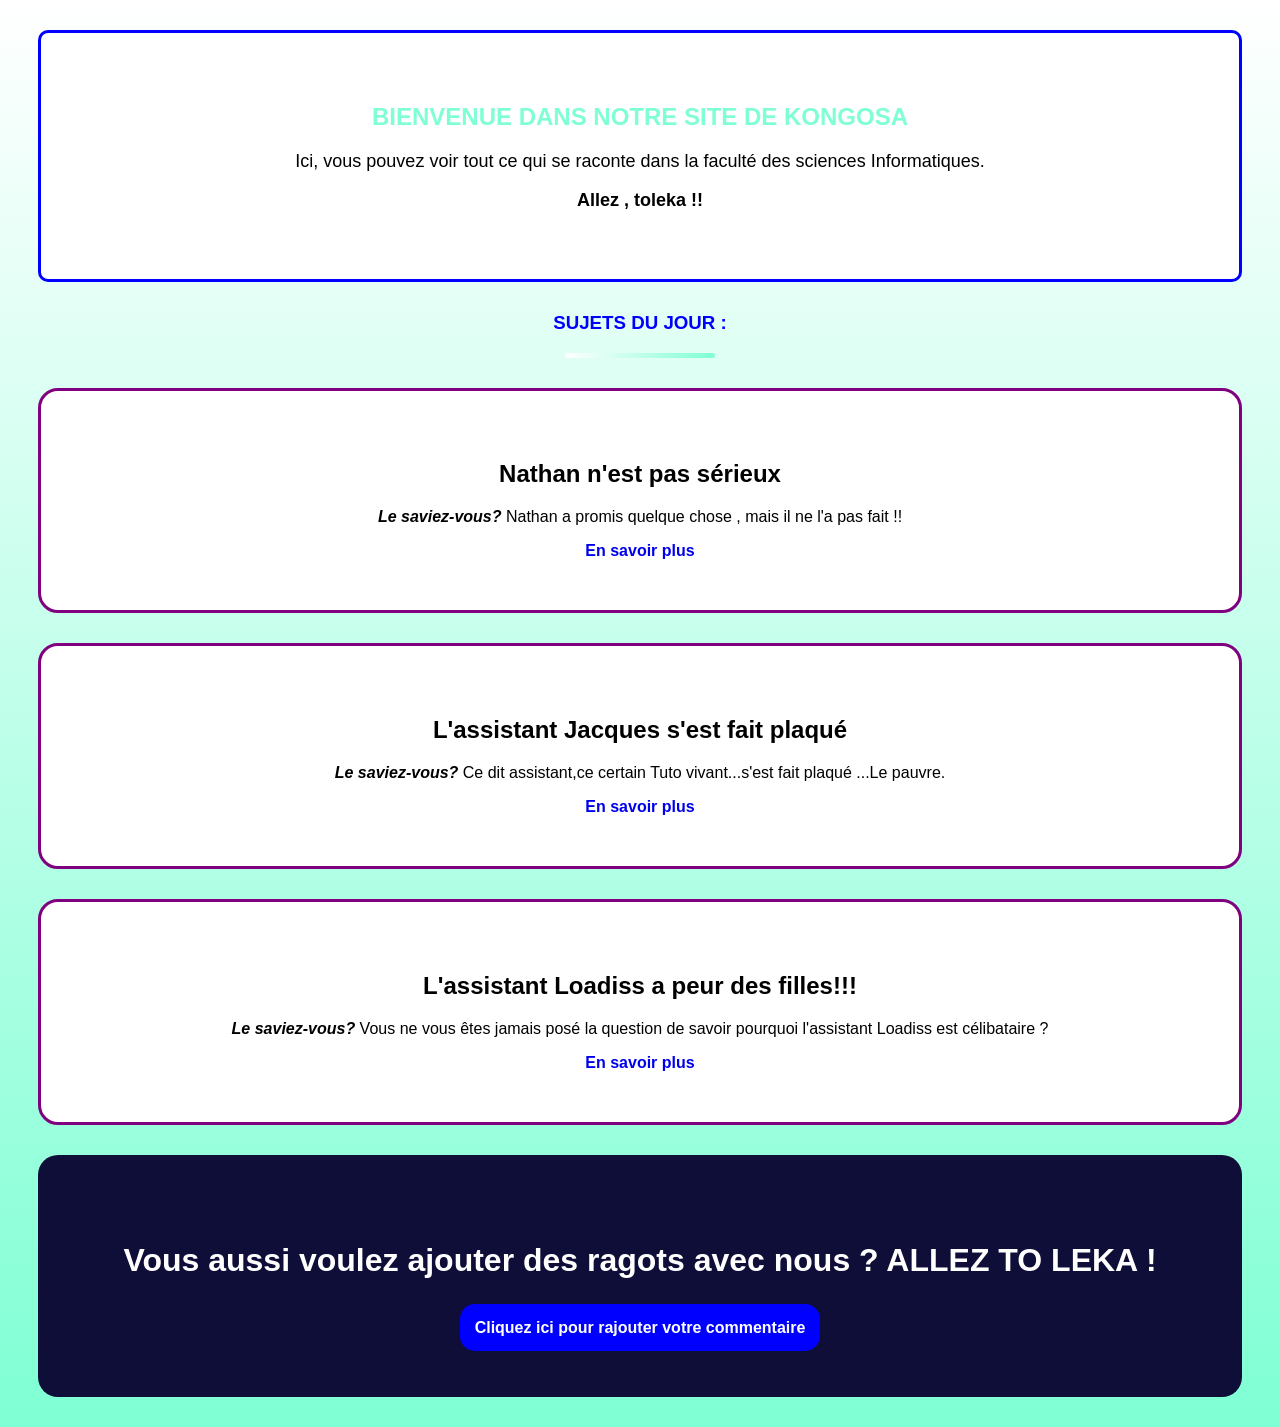
==== index.html @ be212c15 "Reorganisation de la page Jacque" ====
<!DOCTYPE html>
<html lang="fr">

<head>
    <meta charset="UTF-8">
    <meta name="viewport" content="width=device-width, initial-scale=1.0">
    <link rel="stylesheet" href="./style.css">
    <title>KONGOSSA FASI</title>
</head>

<body>
    <header>
        <section class="welcom">
            <h1>BIENVENUE DANS NOTRE SITE DE KONGOSA</h1>
            <P>Ici, vous pouvez voir tout ce qui se raconte dans la faculté des sciences Informatiques.</P>
            <P><strong>Allez , toleka !!</strong></P>
        </section>
    </header>
    <main>
        <h3 class="sujet">SUJETS DU JOUR :</h3>
        <hr>
        <section class="first-raggot">
            <h2>Nathan n'est pas sérieux</h2>
            <p> <b><i>Le saviez-vous?</i></b> Nathan a promis quelque chose , mais il ne l'a pas fait !! </p>
            <a href="Nathan.html">En savoir plus</a>
        </section>
        <section>
            <h2>L'assistant Jacques s'est fait plaqué</h2>
            <p><b><i>Le saviez-vous?</i></b> Ce dit assistant,ce certain Tuto vivant...s'est fait plaqué ...Le pauvre.
            </p>
            <a href="Jacques.html">En savoir plus</h2></a>
        </section>

        <section>
            <h2>L'assistant Loadiss a peur des filles!!!</h2>
            <p><b><i>Le saviez-vous?</i></b> Vous ne vous êtes jamais posé la question de savoir pourquoi l'assistant
                Loadiss
                est célibataire ? </p>
            <a href="Loadiss.html">En savoir plus</h2></a>
        </section>
        <section class="proposition">
            <h2>Vous aussi voulez ajouter des ragots avec nous ? ALLEZ TO LEKA !</h2>
            <a href="formulaire.html" class="btn"> Cliquez ici pour rajouter votre commentaire</a>
        </section>

    </main>


</body>

</html>
---- style.css ----
html{
    margin: 0;
    box-sizing: border-box;
}
body {
    background:linear-gradient(white,aquamarine) ;
    font-family: Arial, Helvetica, sans-serif;
}
.welcom {
    text-align: center;
    border: solid blue 3px;
    border-radius: 10px;
    background: white;
}
.welcom h1{
    color: aquamarine;
}
.welcom p{
    font-size: 18px;
}

main {
    text-align: center;
}
.sujet {
    color: blue;
}
hr{
    width: 150px;
    height: 5px;
    margin: 0 auto;
    border: none;
    border-radius: 10px;
    background: linear-gradient(to right,white,aquamarine);
}

a{
    text-decoration: none;
    transition:color 0.5s;
    font-weight: bold;
}
a:hover {
    color: orange;
}

section {
    border: 3px solid purple ;
    border-radius: 20px;
    margin: 30px;
    background: white;
    padding: 50px 0;
}



.proposition{
    padding: 60px 0;
    background: rgb(14, 14, 56);
    border: none;
}
.proposition h2{
    color: white;
    font-weight: bold;
    font-size: 2rem;
    margin-bottom: 40px;
}
.btn{
    padding: 15px;
    border-radius: 15px;
    background: blue;
    color: white;
    font-weight: bold;
    transition: background 0.3s;
}
.btn:hover{
    background: orange;
    color: blue;
}
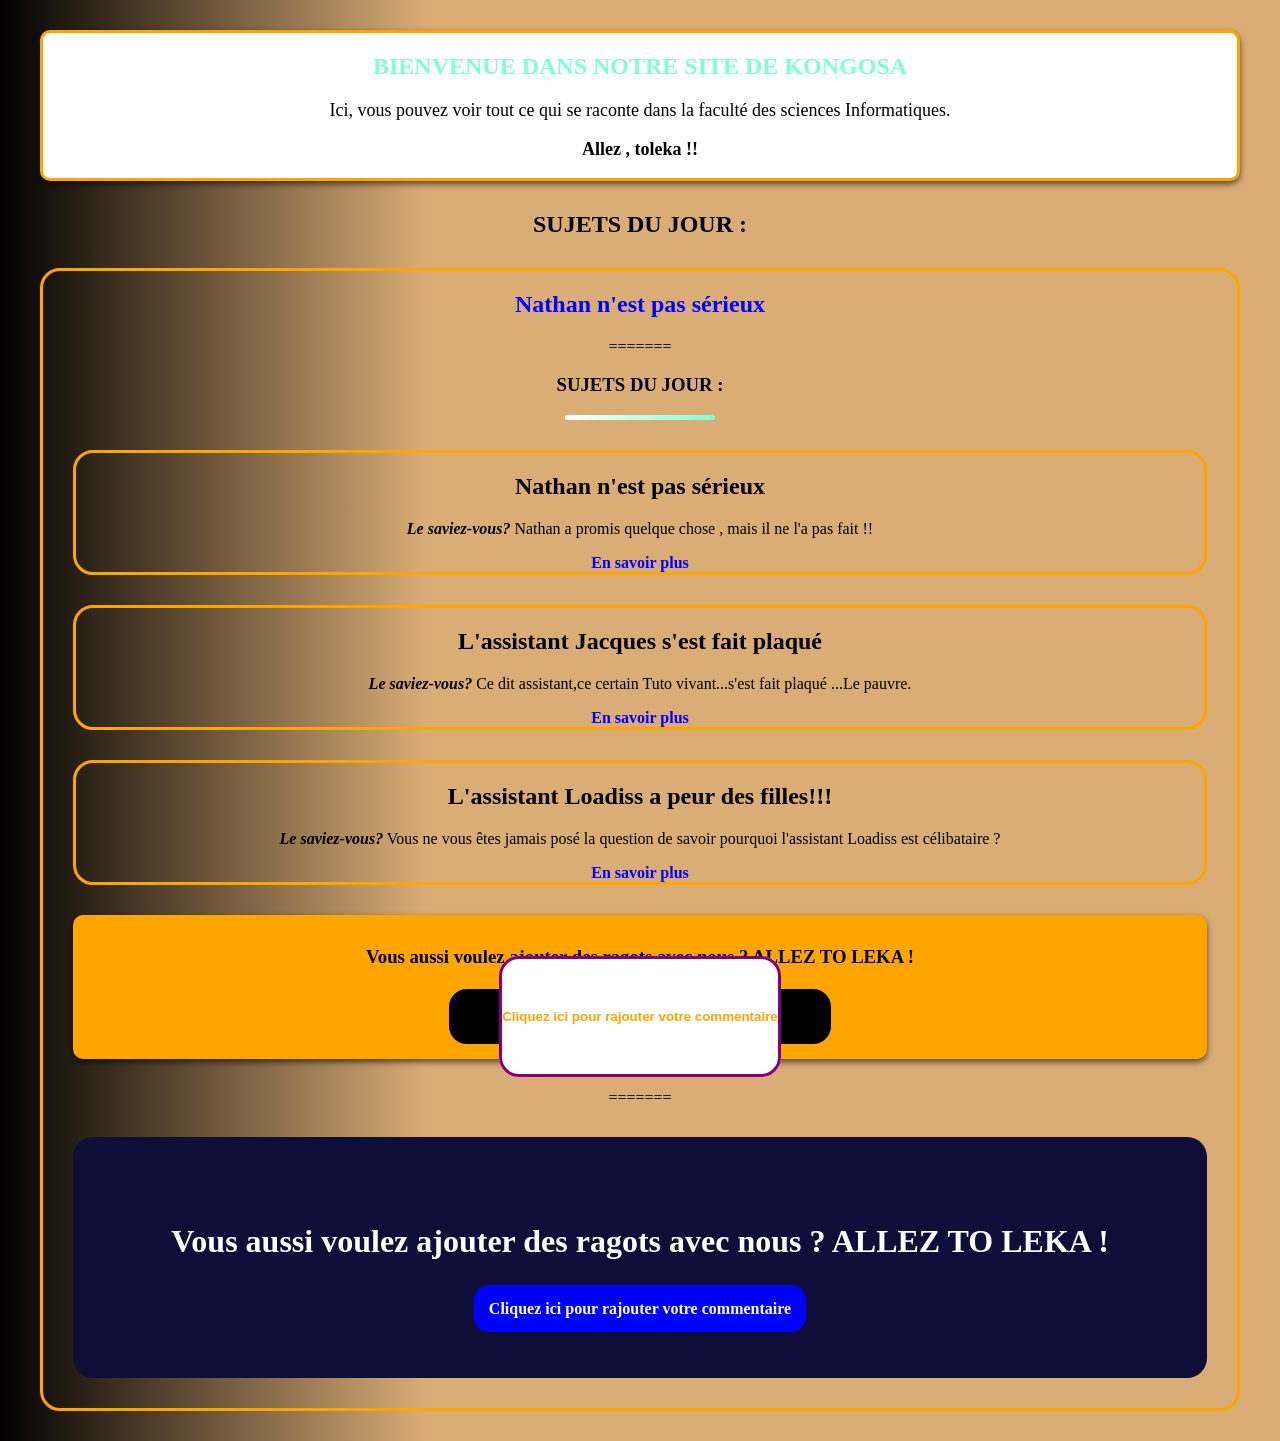
==== commit dc96859c: "Merge branch 'main' of https://github.com/Prunellengalula1/Site_kongossa" ====
--- a/index.html
+++ b/index.html
@@ -17,31 +17,51 @@
         </section>
     </header>
     <main>
-        <h3 class="sujet">SUJETS DU JOUR :</h3>
-        <hr>
-        <section class="first-raggot">
-            <h2>Nathan n'est pas sérieux</h2>
-            <p> <b><i>Le saviez-vous?</i></b> Nathan a promis quelque chose , mais il ne l'a pas fait !! </p>
-            <a href="Nathan.html">En savoir plus</a>
-        </section>
-        <section>
-            <h2>L'assistant Jacques s'est fait plaqué</h2>
-            <p><b><i>Le saviez-vous?</i></b> Ce dit assistant,ce certain Tuto vivant...s'est fait plaqué ...Le pauvre.
-            </p>
-            <a href="Jacques.html">En savoir plus</h2></a>
-        </section>
+
+        <h2 class="sujet">SUJETS DU JOUR :</h2>
 
         <section>
-            <h2>L'assistant Loadiss a peur des filles!!!</h2>
-            <p><b><i>Le saviez-vous?</i></b> Vous ne vous êtes jamais posé la question de savoir pourquoi l'assistant
-                Loadiss
-                est célibataire ? </p>
-            <a href="Loadiss.html">En savoir plus</h2></a>
-        </section>
-        <section class="proposition">
-            <h2>Vous aussi voulez ajouter des ragots avec nous ? ALLEZ TO LEKA !</h2>
-            <a href="formulaire.html" class="btn"> Cliquez ici pour rajouter votre commentaire</a>
-        </section>
+            <a href="Nathan.html">
+                <h2>Nathan n'est pas sérieux</h2>
+            </a>
+            =======
+            <h3 class="sujet">SUJETS DU JOUR :</h3>
+            <hr>
+            <section class="first-raggot">
+                <h2>Nathan n'est pas sérieux</h2>
+
+                <p> <b><i>Le saviez-vous?</i></b> Nathan a promis quelque chose , mais il ne l'a pas fait !! </p>
+                <a href="Nathan.html">En savoir plus</a>
+            </section>
+            <section>
+                <h2>L'assistant Jacques s'est fait plaqué</h2>
+                <p><b><i>Le saviez-vous?</i></b> Ce dit assistant,ce certain Tuto vivant...s'est fait plaqué ...Le
+                    pauvre.
+                </p>
+                <a href="Jacques.html">En savoir plus</h2></a>
+            </section>
+
+            <section>
+                <h2>L'assistant Loadiss a peur des filles!!!</h2>
+                <p><b><i>Le saviez-vous?</i></b> Vous ne vous êtes jamais posé la question de savoir pourquoi
+                    l'assistant
+                    Loadiss
+                    est célibataire ? </p>
+                <a href="Loadiss.html">En savoir plus</h2></a>
+            </section>
+
+            <section class="fin">
+
+                <h3>Vous aussi voulez ajouter des ragots avec nous ? ALLEZ TO LEKA !</h3>
+                <button><a href="formulaire.html"> Cliquez ici pour
+                        rajouter votre commentaire</a></button>
+            </section>
+            =======
+            <section class="proposition">
+                <h2>Vous aussi voulez ajouter des ragots avec nous ? ALLEZ TO LEKA !</h2>
+                <a href="formulaire.html" class="btn"> Cliquez ici pour rajouter votre commentaire</a>
+            </section>
+
 
     </main>
 
--- a/style.css
+++ b/style.css
@@ -1,3 +1,7 @@
+
+body {
+    background: linear-gradient(to right, black, rgb(218, 173, 118), rgb(218, 173, 118), rgb(218, 173, 118));
+    margin: 10px;
 html{
     margin: 0;
     box-sizing: border-box;
@@ -5,11 +9,15 @@
 body {
     background:linear-gradient(white,aquamarine) ;
     font-family: Arial, Helvetica, sans-serif;
+
 }
 .welcom {
     text-align: center;
-    border: solid blue 3px;
+    border: solid orange 3px;
     border-radius: 10px;
+
+    background-color: orange;
+    box-shadow: 0 3px 6px rgba(0, 0, 0, 0.6);
     background: white;
 }
 .welcom h1{
@@ -23,6 +31,14 @@
     text-align: center;
 }
 .sujet {
+
+    color: black;
+}
+
+a {
+    color: black;
+    text-decoration: none;
+    transition: 0.5s;
     color: blue;
 }
 hr{
@@ -44,6 +60,38 @@
 }
 
 section {
+
+    border: solid orange 3px;
+    border-radius: 20px;
+    margin: 30px;
+}
+
+.fin {
+    border: solid orange 3px;
+    border-radius: 10px;
+    background-color: orange;
+    box-shadow: 0 3px 6px rgba(0, 0, 0, 0.6);
+    padding: 10px;
+}
+
+button {
+    border: orange solid 2px;
+    background-color: black;
+    padding: 20px;
+    border-radius: 20px;
+    cursor: pointer;
+    transform: scale(1s);
+}
+
+button:hover {
+    border: orange solid 2px;
+    background-color: beige;
+    border-radius: 20px;
+    cursor: pointer;
+}
+
+.fin a {
+    color: orange;
     border: 3px solid purple ;
     border-radius: 20px;
     margin: 30px;
@@ -75,5 +123,4 @@
 .btn:hover{
     background: orange;
     color: blue;
-}
-
+}
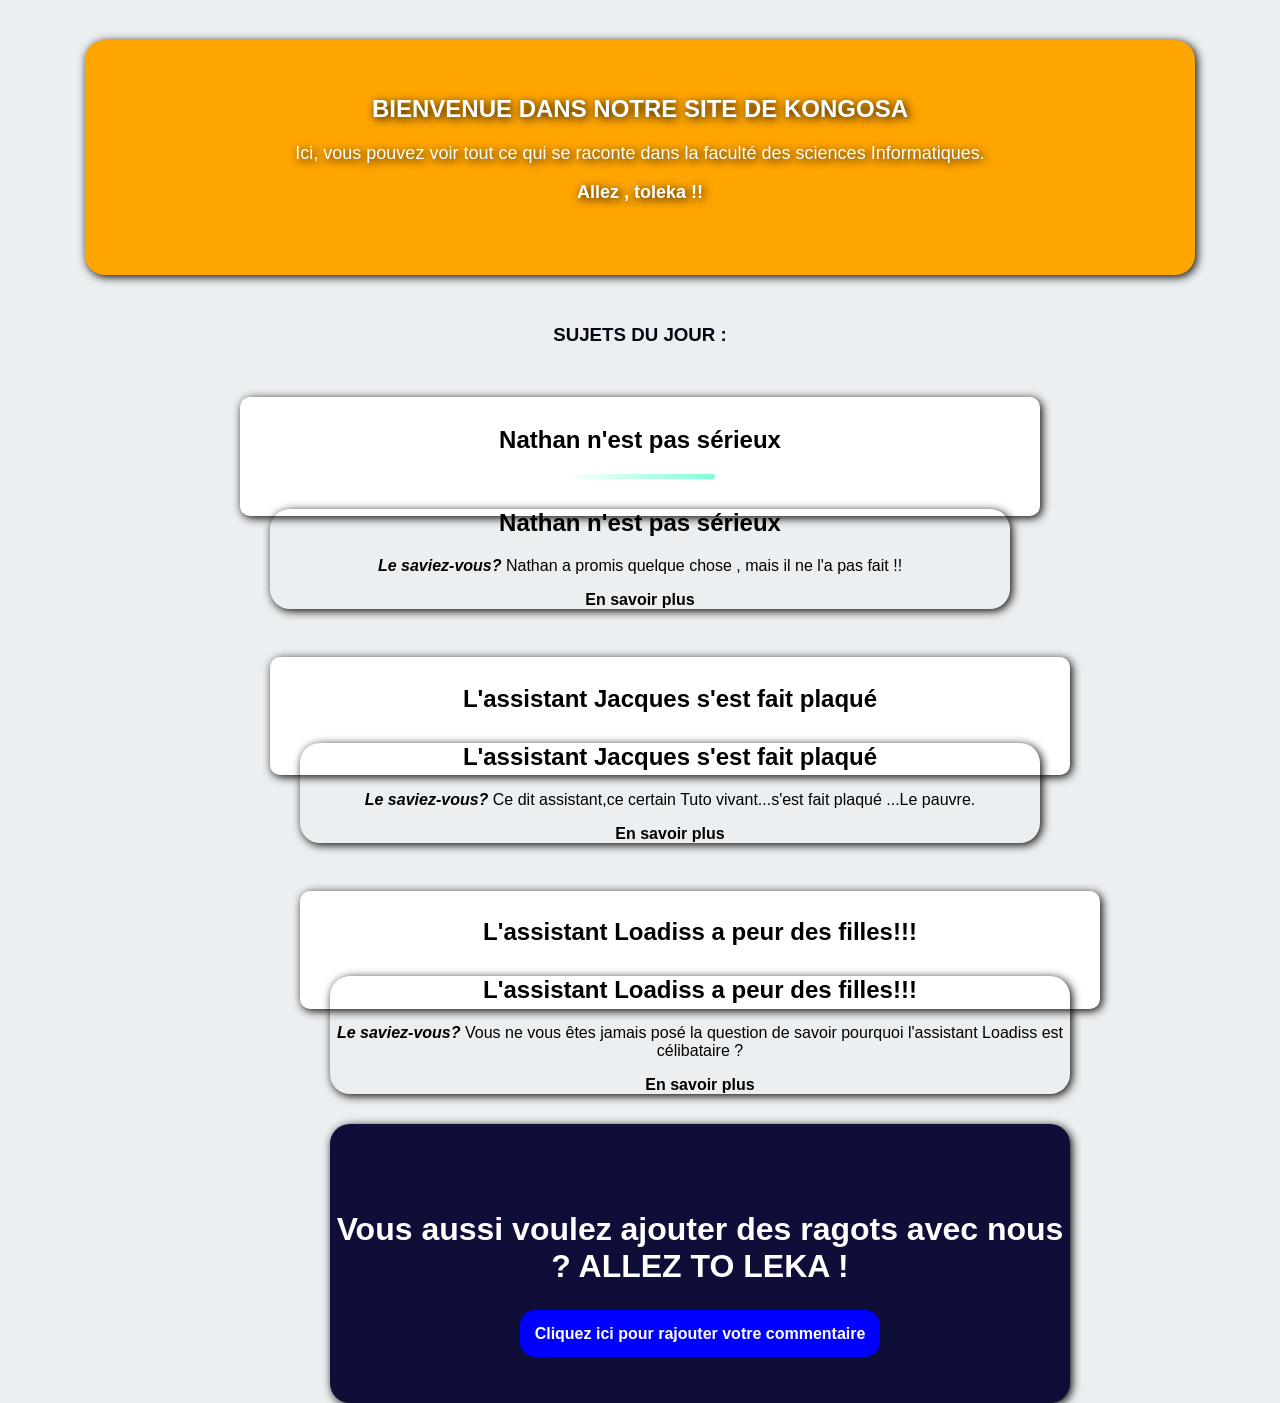
==== commit 866b1312: "Merge branch 'main' of https://github.com/Prunellengalula1/Site_kongossa" ====
--- a/index.html
+++ b/index.html
@@ -17,51 +17,48 @@
         </section>
     </header>
     <main>
+        <h3 class="sujet">SUJETS DU JOUR :</h3>
 
-        <h2 class="sujet">SUJETS DU JOUR :</h2>
 
-        <section>
+        <section class="block">
             <a href="Nathan.html">
                 <h2>Nathan n'est pas sérieux</h2>
             </a>
-            =======
-            <h3 class="sujet">SUJETS DU JOUR :</h3>
-            <hr>
-            <section class="first-raggot">
-                <h2>Nathan n'est pas sérieux</h2>
+        <hr>
+        <section class="first-raggot">
+            <h2>Nathan n'est pas sérieux</h2>
+            <p> <b><i>Le saviez-vous?</i></b> Nathan a promis quelque chose , mais il ne l'a pas fait !! </p>
+            <a href="Nathan.html">En savoir plus</a>
+        </section>
 
-                <p> <b><i>Le saviez-vous?</i></b> Nathan a promis quelque chose , mais il ne l'a pas fait !! </p>
-                <a href="Nathan.html">En savoir plus</a>
-            </section>
-            <section>
+        <section class="block">
+            <a href="Jacques.html">
                 <h2>L'assistant Jacques s'est fait plaqué</h2>
-                <p><b><i>Le saviez-vous?</i></b> Ce dit assistant,ce certain Tuto vivant...s'est fait plaqué ...Le
-                    pauvre.
-                </p>
-                <a href="Jacques.html">En savoir plus</h2></a>
-            </section>
+            </a>
 
-            <section>
+        <section>
+            <h2>L'assistant Jacques s'est fait plaqué</h2>
+            <p><b><i>Le saviez-vous?</i></b> Ce dit assistant,ce certain Tuto vivant...s'est fait plaqué ...Le pauvre.
+            </p>
+            <a href="Jacques.html">En savoir plus</h2></a>
+        </section>
+
+
+        <section class="block"><a href="Loadiss.html">
                 <h2>L'assistant Loadiss a peur des filles!!!</h2>
-                <p><b><i>Le saviez-vous?</i></b> Vous ne vous êtes jamais posé la question de savoir pourquoi
-                    l'assistant
-                    Loadiss
-                    est célibataire ? </p>
-                <a href="Loadiss.html">En savoir plus</h2></a>
-            </section>
+            </a>
 
-            <section class="fin">
-
-                <h3>Vous aussi voulez ajouter des ragots avec nous ? ALLEZ TO LEKA !</h3>
-                <button><a href="formulaire.html"> Cliquez ici pour
-                        rajouter votre commentaire</a></button>
-            </section>
-            =======
-            <section class="proposition">
-                <h2>Vous aussi voulez ajouter des ragots avec nous ? ALLEZ TO LEKA !</h2>
-                <a href="formulaire.html" class="btn"> Cliquez ici pour rajouter votre commentaire</a>
-            </section>
-
+        <section>
+            <h2>L'assistant Loadiss a peur des filles!!!</h2>
+            <p><b><i>Le saviez-vous?</i></b> Vous ne vous êtes jamais posé la question de savoir pourquoi l'assistant
+                Loadiss
+                est célibataire ? </p>
+            <a href="Loadiss.html">En savoir plus</h2></a>
+        </section>
+        <section class="proposition">
+            <h2>Vous aussi voulez ajouter des ragots avec nous ? ALLEZ TO LEKA !</h2>
+            <a href="formulaire.html" class="btn"> Cliquez ici pour rajouter votre commentaire</a>
+        </section>
 
     </main>
 
--- a/style.css
+++ b/style.css
@@ -1,30 +1,46 @@
 
 body {
-    background: linear-gradient(to right, black, rgb(218, 173, 118), rgb(218, 173, 118), rgb(218, 173, 118));
+    display: flex;
+    flex-direction: column;
+    align-items: center;
+    background-color: #eceff1;
     margin: 10px;
+  }
 html{
     margin: 0;
     box-sizing: border-box;
 }
 body {
-    background:linear-gradient(white,aquamarine) ;
+    background:#eceff1;
     font-family: Arial, Helvetica, sans-serif;
 
 }
 .welcom {
+    padding-top: 3%;
     text-align: center;
-    border: solid orange 3px;
+    border-radius: 20px;
+    width: 1110px;
+    height: 200px;
+    background-color: orange;
+    color: white;
+    text-shadow: 2px 2px 10px #000000;
+
+}
+.block{
+    margin-top: 6%;
+    padding-top: 1%;
+    background-color: white;
+    width: 800px;
+    height: 110px;
     border-radius: 10px;
-
-    background-color: orange;
-    box-shadow: 0 3px 6px rgba(0, 0, 0, 0.6);
     background: white;
 }
 .welcom h1{
-    color: aquamarine;
+    color: rgb(255, 255, 255);
 }
 .welcom p{
     font-size: 18px;
+
 }
 
 main {
@@ -32,14 +48,16 @@
 }
 .sujet {
 
-    color: black;
+    color: rgb(6, 6, 19);
+
 }
 
 a {
-    color: black;
+    color:#000000;
     text-decoration: none;
     transition: 0.5s;
-    color: blue;
+
+    color: rgb(0, 0, 0);
 }
 hr{
     width: 150px;
@@ -54,49 +72,27 @@
     text-decoration: none;
     transition:color 0.5s;
     font-weight: bold;
+
 }
 a:hover {
     color: orange;
 }
 
 section {
-
-    border: solid orange 3px;
     border-radius: 20px;
     margin: 30px;
-}
-
-.fin {
-    border: solid orange 3px;
-    border-radius: 10px;
-    background-color: orange;
-    box-shadow: 0 3px 6px rgba(0, 0, 0, 0.6);
-    padding: 10px;
+    box-shadow: 2px 2px 10px #000000;
 }
 
 button {
-    border: orange solid 2px;
-    background-color: black;
-    padding: 20px;
-    border-radius: 20px;
-    cursor: pointer;
-    transform: scale(1s);
-}
-
-button:hover {
-    border: orange solid 2px;
+    border: black solid 2px;
     background-color: beige;
-    border-radius: 20px;
-    cursor: pointer;
-}
-
-.fin a {
-    color: orange;
     border: 3px solid purple ;
     border-radius: 20px;
     margin: 30px;
     background: white;
     padding: 50px 0;
+
 }
 
 
@@ -123,4 +119,17 @@
 .btn:hover{
     background: orange;
     color: blue;
-}+}
+
+
+
+button {
+    text-decoration: none;
+    border : none;
+    background-color: rgba(181, 144, 144, 0.4);
+    border-radius: 20px;
+    
+    
+
+}
+
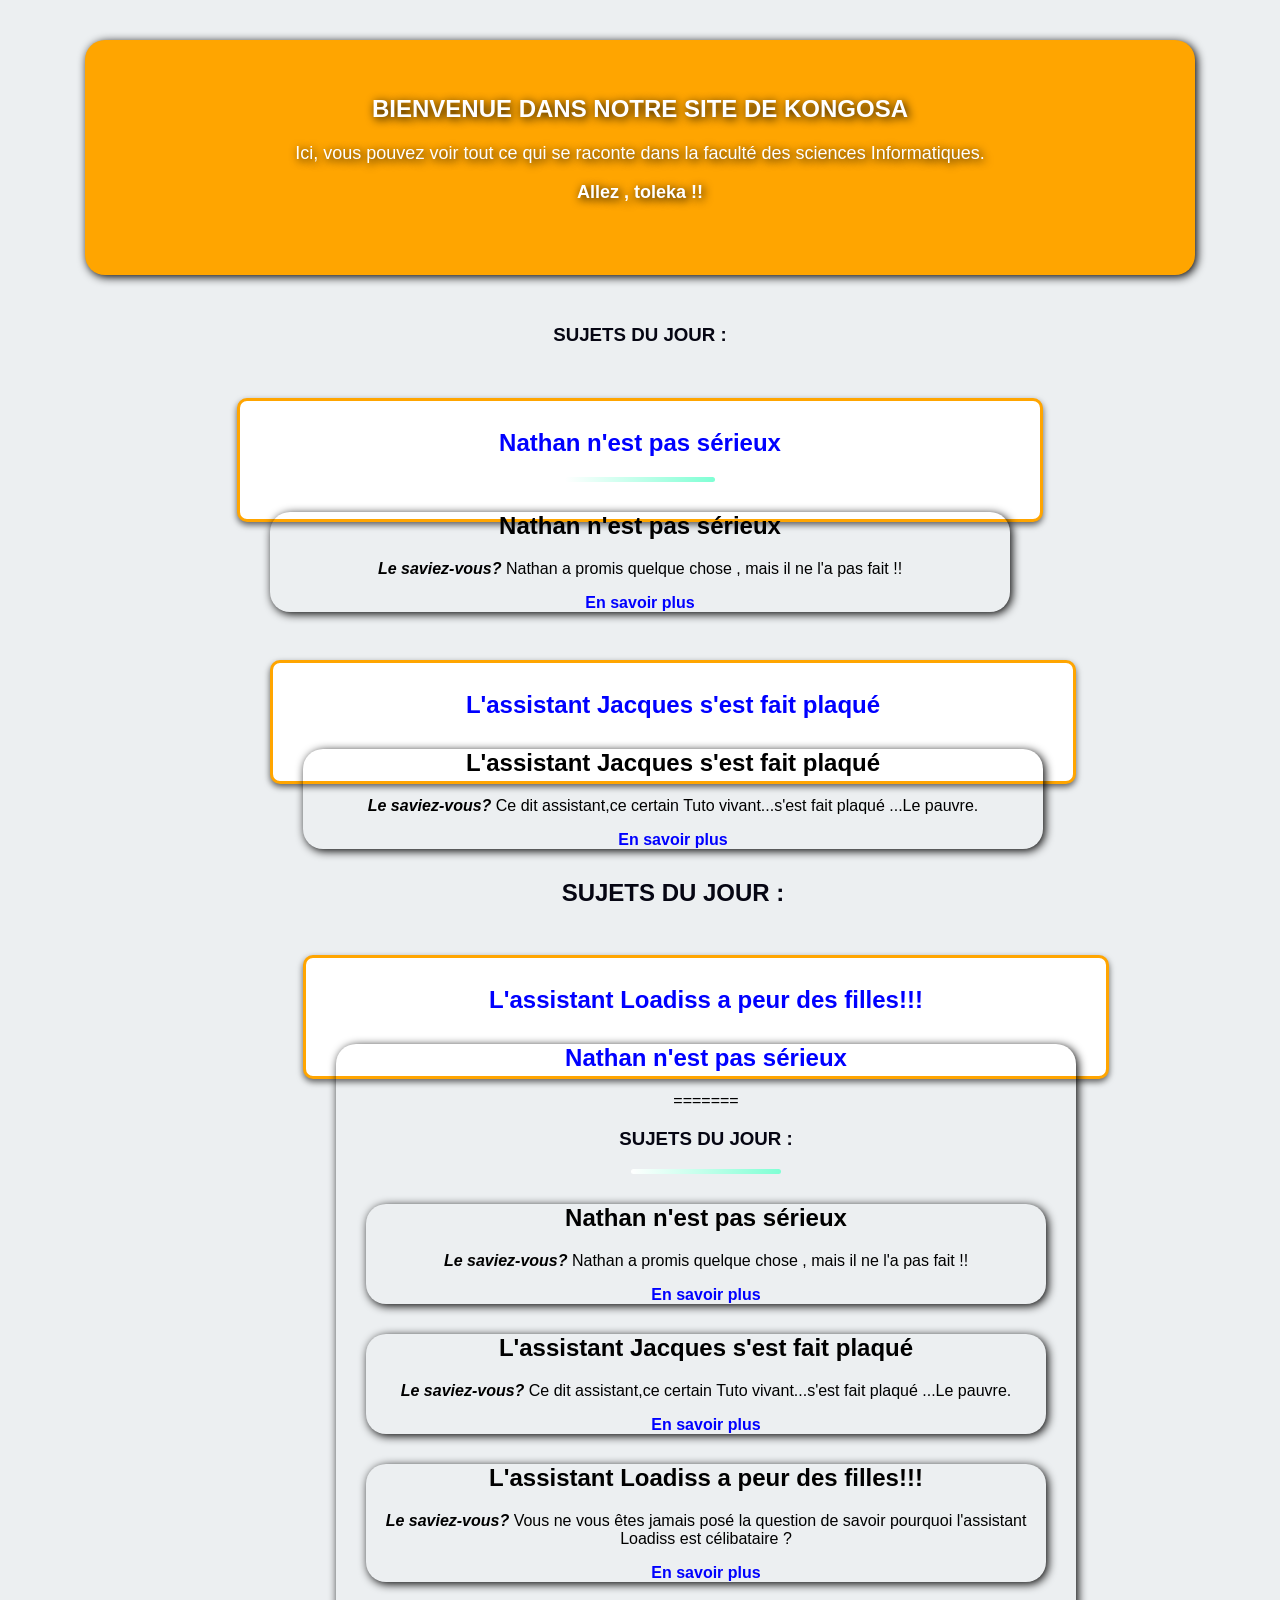
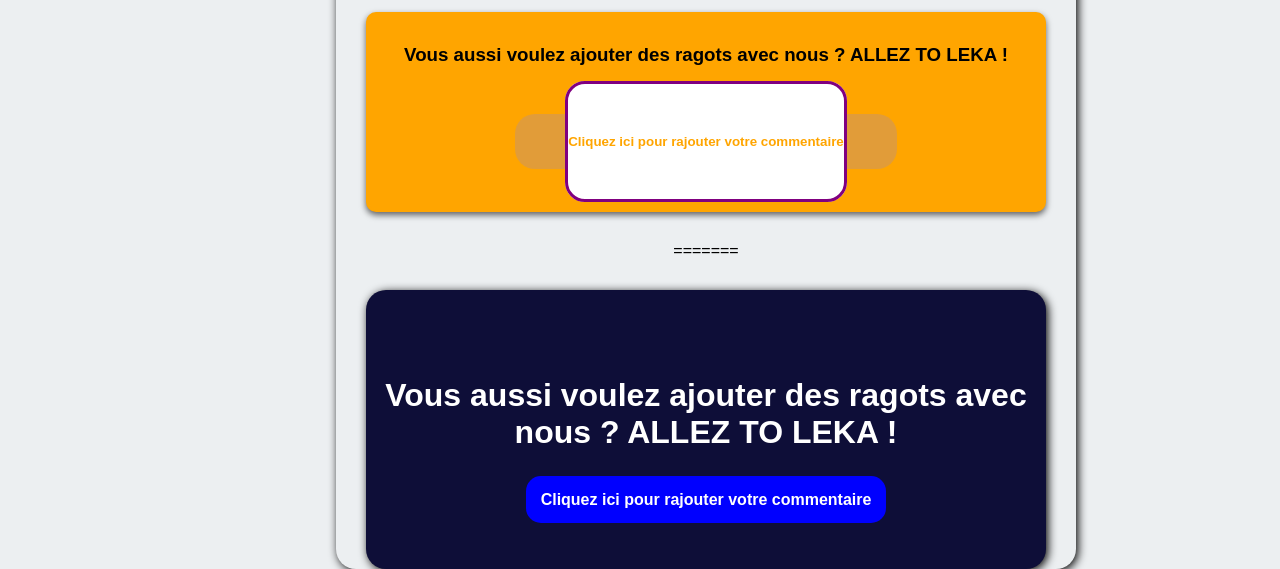
==== commit 01c5f588: "Merge branch 'main' of https://github.com/Prunellengalula1/Site_kongossa" ====
--- a/index.html
+++ b/index.html
@@ -17,6 +17,7 @@
         </section>
     </header>
     <main>
+
         <h3 class="sujet">SUJETS DU JOUR :</h3>
 
 
@@ -44,21 +45,56 @@
         </section>
 
 
+        <h2 class="sujet">SUJETS DU JOUR :</h2>
+
+
+
         <section class="block"><a href="Loadiss.html">
                 <h2>L'assistant Loadiss a peur des filles!!!</h2>
             </a>
 
         <section>
-            <h2>L'assistant Loadiss a peur des filles!!!</h2>
-            <p><b><i>Le saviez-vous?</i></b> Vous ne vous êtes jamais posé la question de savoir pourquoi l'assistant
-                Loadiss
-                est célibataire ? </p>
-            <a href="Loadiss.html">En savoir plus</h2></a>
-        </section>
-        <section class="proposition">
-            <h2>Vous aussi voulez ajouter des ragots avec nous ? ALLEZ TO LEKA !</h2>
-            <a href="formulaire.html" class="btn"> Cliquez ici pour rajouter votre commentaire</a>
-        </section>
+            <a href="Nathan.html">
+                <h2>Nathan n'est pas sérieux</h2>
+            </a>
+            =======
+            <h3 class="sujet">SUJETS DU JOUR :</h3>
+            <hr>
+            <section class="first-raggot">
+                <h2>Nathan n'est pas sérieux</h2>
+
+                <p> <b><i>Le saviez-vous?</i></b> Nathan a promis quelque chose , mais il ne l'a pas fait !! </p>
+                <a href="Nathan.html">En savoir plus</a>
+            </section>
+            <section>
+                <h2>L'assistant Jacques s'est fait plaqué</h2>
+                <p><b><i>Le saviez-vous?</i></b> Ce dit assistant,ce certain Tuto vivant...s'est fait plaqué ...Le
+                    pauvre.
+                </p>
+                <a href="Jacques.html">En savoir plus</h2></a>
+            </section>
+
+            <section>
+                <h2>L'assistant Loadiss a peur des filles!!!</h2>
+                <p><b><i>Le saviez-vous?</i></b> Vous ne vous êtes jamais posé la question de savoir pourquoi
+                    l'assistant
+                    Loadiss
+                    est célibataire ? </p>
+                <a href="Loadiss.html">En savoir plus</h2></a>
+            </section>
+
+            <section class="fin">
+
+                <h3>Vous aussi voulez ajouter des ragots avec nous ? ALLEZ TO LEKA !</h3>
+                <button><a href="formulaire.html"> Cliquez ici pour
+                        rajouter votre commentaire</a></button>
+            </section>
+            =======
+            <section class="proposition">
+                <h2>Vous aussi voulez ajouter des ragots avec nous ? ALLEZ TO LEKA !</h2>
+                <a href="formulaire.html" class="btn"> Cliquez ici pour rajouter votre commentaire</a>
+            </section>
+
 
     </main>
 
--- a/style.css
+++ b/style.css
@@ -1,11 +1,13 @@
 
 body {
+
     display: flex;
     flex-direction: column;
     align-items: center;
     background-color: #eceff1;
     margin: 10px;
   }
+
 html{
     margin: 0;
     box-sizing: border-box;
@@ -18,6 +20,7 @@
 .welcom {
     padding-top: 3%;
     text-align: center;
+
     border-radius: 20px;
     width: 1110px;
     height: 200px;
@@ -32,7 +35,13 @@
     background-color: white;
     width: 800px;
     height: 110px;
+
+    border: solid orange 3px;
+
     border-radius: 10px;
+
+    background-color: orange;
+    box-shadow: 0 3px 6px rgba(0, 0, 0, 0.6);
     background: white;
 }
 .welcom h1{
@@ -48,6 +57,7 @@
 }
 .sujet {
 
+
     color: rgb(6, 6, 19);
 
 }
@@ -58,6 +68,16 @@
     transition: 0.5s;
 
     color: rgb(0, 0, 0);
+
+    color: black;
+}
+
+a {
+    color: black;
+    text-decoration: none;
+    transition: 0.5s;
+    color: blue;
+
 }
 hr{
     width: 150px;
@@ -79,6 +99,7 @@
 }
 
 section {
+
     border-radius: 20px;
     margin: 30px;
     box-shadow: 2px 2px 10px #000000;
@@ -87,6 +108,39 @@
 button {
     border: black solid 2px;
     background-color: beige;
+
+
+    border: solid orange 3px;
+    border-radius: 20px;
+    margin: 30px;
+}
+
+.fin {
+    border: solid orange 3px;
+    border-radius: 10px;
+    background-color: orange;
+    box-shadow: 0 3px 6px rgba(0, 0, 0, 0.6);
+    padding: 10px;
+}
+
+button {
+    border: orange solid 2px;
+    background-color: black;
+    padding: 20px;
+    border-radius: 20px;
+    cursor: pointer;
+    transform: scale(1s);
+}
+
+button:hover {
+    border: orange solid 2px;
+    background-color: beige;
+    border-radius: 20px;
+    cursor: pointer;
+}
+
+.fin a {
+    color: orange;
     border: 3px solid purple ;
     border-radius: 20px;
     margin: 30px;
@@ -119,6 +173,7 @@
 .btn:hover{
     background: orange;
     color: blue;
+
 }
 
 
@@ -133,3 +188,6 @@
 
 }
 
+
+
+
